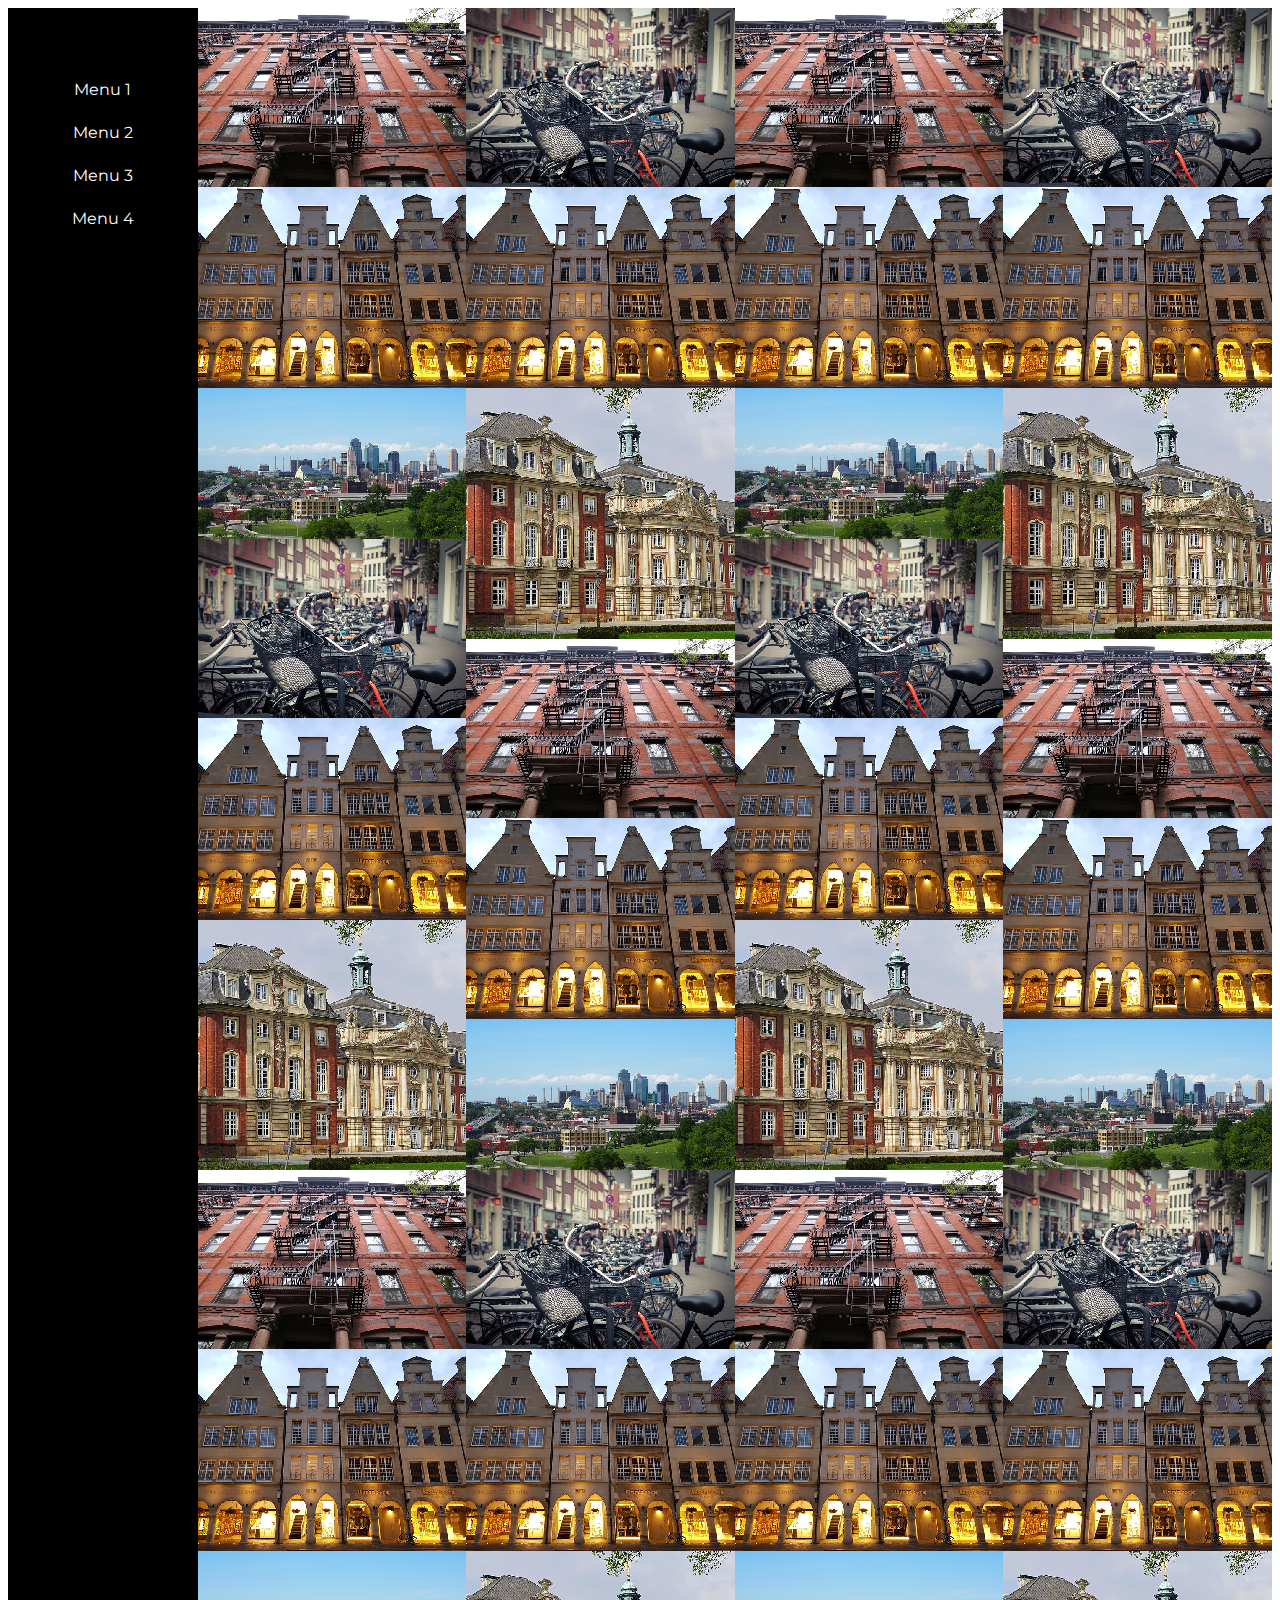
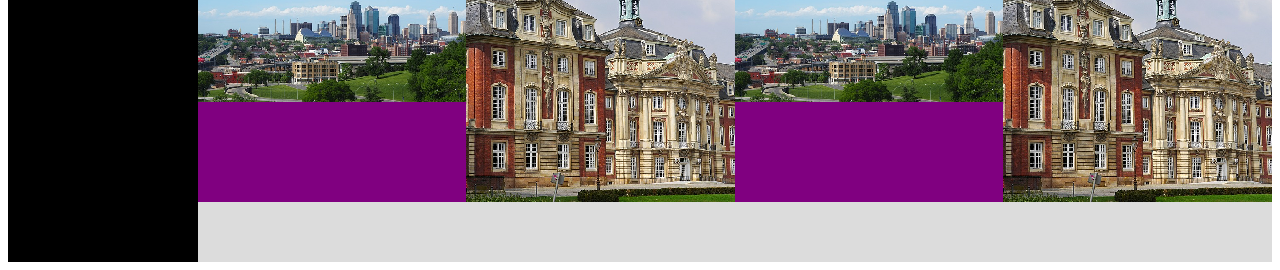
==== index1.html @ 06589f57 "Update index1.html" ====
<!DOCTYPE html>
<html lang="en">
<head>
	<meta charset="UTF-8">
	<meta name="viewport" width="width=device-width,initial-scale=1">
	<title>Responsible ImageGrid</title>
	<link rel="stylesheet" type="text/css" href="/docs1/css/estilo.css">
</head>
<body>
	
	
	
	<main>
		<nav>
			<li>Menu 1</li>
			<li>Menu 2</li>
			<li>Menu 3</li>
			<li>Menu 4</li>
		</nav>
		<aside>
		<!-- <div><img src="images/new-york-1745122_640.jpg" alt="" width="100%" height="auto"></div>
		<div><img src="images/munster-1662570_640.jpg" alt="" width="100%" height="auto"></div>
		<div><img src="images/kansas-city-1380036_640.jpg" alt="" width="100%" height="auto"></div>
		<div><img src="images/bike-1778728_640.jpg" alt="" width="100%" height="auto"></div>
		<div><img src="images/munster-1662570_640.jpg" alt="" width="100%" height="auto"></div>
		<div><img src="images/munster-1332824_640.jpg" alt="" width="100%" height="auto"></div> -->

		<img src="/docs1/images/new-york-1745122_640.jpg" >
		<img src="/docs1/images/munster-1662570_640.jpg" >
		<img src="/docs1/images/kansas-city-1380036_640.jpg" >
		<img src="/docs1/images/bike-1778728_640.jpg" >
		<img src="/docs1/images/munster-1662570_640.jpg" >
		<img src="/docs1/images/munster-1332824_640.jpg" >
		<img src="/docs1/images/new-york-1745122_640.jpg" >
		<img src="/docs1/images/munster-1662570_640.jpg" >
		<img src="docs1/images/kansas-city-1380036_640.jpg" >
		<img src="/docs1/images/bike-1778728_640.jpg" >
		<img src="/docs1/images/munster-1662570_640.jpg" >
		<img src="/docs1/images/munster-1332824_640.jpg" >
		<img src="/docs1/images/new-york-1745122_640.jpg" >
		<img src="/docs1/images/munster-1662570_640.jpg" >
		<img src="/docs1/images/kansas-city-1380036_640.jpg" >
		<img src="/docs1/images/bike-1778728_640.jpg" >
		<img src="/docs1/images/munster-1662570_640.jpg" >
		<img src="/docs1/images/munster-1332824_640.jpg" >
		<img src="/docs1/images/new-york-1745122_640.jpg" >
		<img src="/docs1/images/munster-1662570_640.jpg" >
		<img src="/docs1/images/kansas-city-1380036_640.jpg" >
		<img src="/docs1/images/bike-1778728_640.jpg" >
		<img src="/docs1/images/munster-1662570_640.jpg" >
		<img src="/docs1/images/munster-1332824_640.jpg" >
		<img src="/docs1/images/new-york-1745122_640.jpg" >
		<img src="/docs1/images/munster-1662570_640.jpg" >
		<img src="/docs1/images/kansas-city-1380036_640.jpg" >
		<img src="/docs1/images/bike-1778728_640.jpg" >
		<img src="/docs1/images/munster-1662570_640.jpg" >
		<img src="/docs1/images/munster-1332824_640.jpg" >
		<img src="/docs1/images/new-york-1745122_640.jpg" >
		<img src="/docs1/images/munster-1662570_640.jpg" >
		<img src="/docs1/images/kansas-city-1380036_640.jpg" >
		<img src="/docs1/images/bike-1778728_640.jpg" >
		<img src="/docs1/images/munster-1662570_640.jpg" >
		<img src="/docs1/images/munster-1332824_640.jpg" >





		
		

		</aside>

	</main>
	
	
	
<script>
	var el0=document.querySelector("nav");
	var el=document.querySelector("aside");

	var alturaEl=el.clientHeight;
	el0.style.height=alturaEl+"px";

function updateAltura() {
	alturaEl=el.clientHeight;
el0.style.height=alturaEl+"px";	
}





window.addEventListener("resize",updateAltura)
	
</script>
	

	
	

	
</body>
</html>
---- docs1/css/estilo.css ----
/*@import url("estiloMovil.css") (max-width:700px);*/
@import url('https://fonts.googleapis.com/css?family=Baloo+Bhaina|Montserrat') (min-width:601px);

body {
	/*background:url(../images/homepage-hero_1.jpg);*/
	font-family: 'Baloo Bhaina', cursive;
	font-size:16px;
}


section {
	display:flex;
	flex-direction:row;
	flex-wrap:wrap;
}

main {

	background:gainsboro;
	width:100%;
	height:fit-content;
	display:flex;
	flex-flow:row wrap;
	justify-content:flex-start;

}

nav {
	display:none;
	background:black;
	width:15%;
	padding-top:60px;
	 flex-flow: column;
    justify-content: flex-start;
    align-items: center;
    color:white;
	height: 2133px;
}




li {
	 color: white;
    font-family: Montserrat;
    list-style: none;
        box-sizing: border-box;
    padding: 12px;
}

aside {
	    background: purple;
    width: 100%;
    height:fit-content;
    height:-moz-fit-content;
    
    padding: 0px 2%;
    column-count: 1;
    column-gap:0px;
    -moz-column-count: 1;
    -moz-column-gap:0px;
	-webkit-column-count: 1;
    -webkit-column-gap:0px;
    box-sizing:border-box;

   
}

img {
	    width: 100%;
	    height: auto;
	    image-rendering:pixelated;
	    background:red;
	    display:block;
	    
}








@media (min-width:600px) and (max-width:1024px) and (orientation:landscape){




	nav {
		display:flex;
		
			} 

aside {
	
   padding: 0px;
    width: 85%;
   
    column-count: 2;
    -moz-column-count: 2;
    -webkit-column-count: 2;
    
    
  
}



}

@media (min-width:1025px) and (max-width:1150px){

	nav {
		display:flex;
		
	}


	

aside {
	
   
    padding: 0px;
   width: 85%;
    column-count: 3;
    -moz-column-count: 3;
    -webkit-column-count: 3;
    
    
  
}



}

@media (min-width:1151px){
nav {
		display:flex;
		
	}

	

aside {
	
   
    padding: 0px;
   width: 85%;
    column-count: 4;
    -moz-column-count: 4;
    -webkit-column-count: 4;
    
    
  
}



}
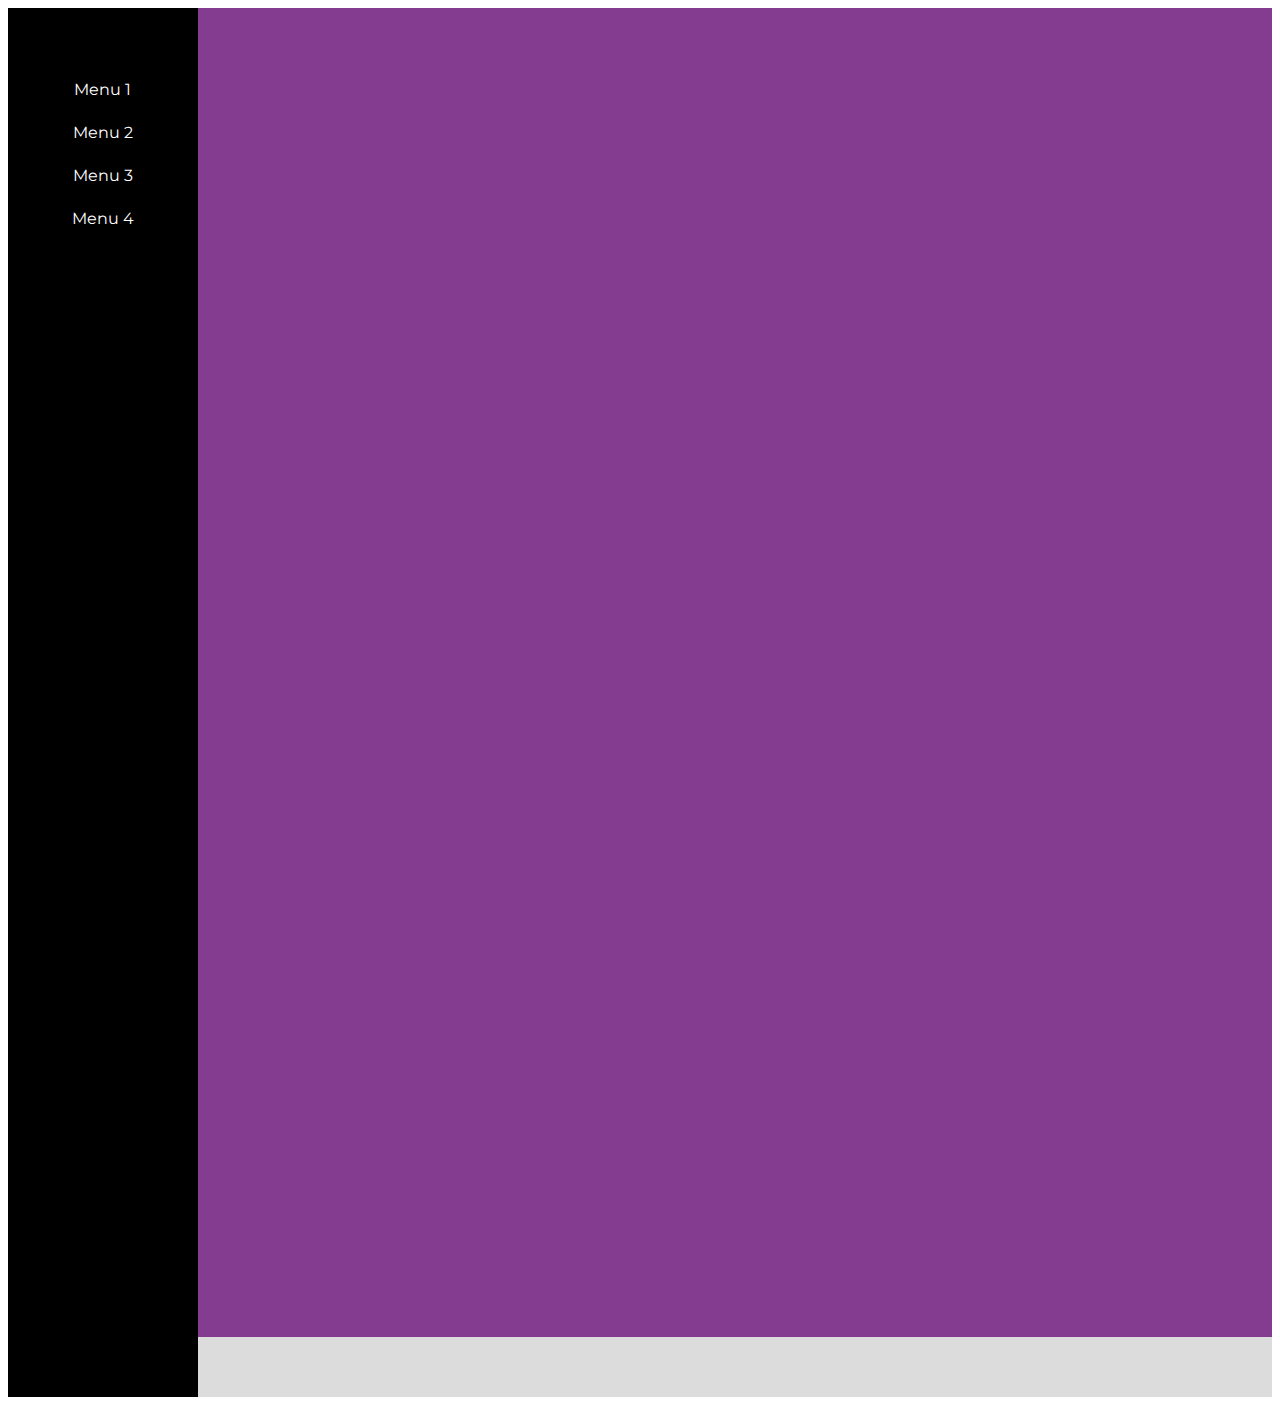
==== commit edde5ce5: "Update index1.html" ====
--- a/index1.html
+++ b/index1.html
@@ -23,44 +23,46 @@
 		<div><img src="images/kansas-city-1380036_640.jpg" alt="" width="100%" height="auto"></div>
 		<div><img src="images/bike-1778728_640.jpg" alt="" width="100%" height="auto"></div>
 		<div><img src="images/munster-1662570_640.jpg" alt="" width="100%" height="auto"></div>
-		<div><img src="images/munster-1332824_640.jpg" alt="" width="100%" height="auto"></div> -->
+		<div><img src="images/munster-1332824_640.jpg" alt="" width="100%" height="auto"></div>
+<img src="images/fake.png" data-echo="images/work3D.jpg" alt="">-->
 
-		<img src="/docs1/images/new-york-1745122_640.jpg" >
-		<img src="/docs1/images/munster-1662570_640.jpg" >
-		<img src="/docs1/images/kansas-city-1380036_640.jpg" >
-		<img src="/docs1/images/bike-1778728_640.jpg" >
-		<img src="/docs1/images/munster-1662570_640.jpg" >
-		<img src="/docs1/images/munster-1332824_640.jpg" >
-		<img src="/docs1/images/new-york-1745122_640.jpg" >
-		<img src="/docs1/images/munster-1662570_640.jpg" >
-		<img src="docs1/images/kansas-city-1380036_640.jpg" >
-		<img src="/docs1/images/bike-1778728_640.jpg" >
-		<img src="/docs1/images/munster-1662570_640.jpg" >
-		<img src="/docs1/images/munster-1332824_640.jpg" >
-		<img src="/docs1/images/new-york-1745122_640.jpg" >
-		<img src="/docs1/images/munster-1662570_640.jpg" >
-		<img src="/docs1/images/kansas-city-1380036_640.jpg" >
-		<img src="/docs1/images/bike-1778728_640.jpg" >
-		<img src="/docs1/images/munster-1662570_640.jpg" >
-		<img src="/docs1/images/munster-1332824_640.jpg" >
-		<img src="/docs1/images/new-york-1745122_640.jpg" >
-		<img src="/docs1/images/munster-1662570_640.jpg" >
-		<img src="/docs1/images/kansas-city-1380036_640.jpg" >
-		<img src="/docs1/images/bike-1778728_640.jpg" >
-		<img src="/docs1/images/munster-1662570_640.jpg" >
-		<img src="/docs1/images/munster-1332824_640.jpg" >
-		<img src="/docs1/images/new-york-1745122_640.jpg" >
-		<img src="/docs1/images/munster-1662570_640.jpg" >
-		<img src="/docs1/images/kansas-city-1380036_640.jpg" >
-		<img src="/docs1/images/bike-1778728_640.jpg" >
-		<img src="/docs1/images/munster-1662570_640.jpg" >
-		<img src="/docs1/images/munster-1332824_640.jpg" >
-		<img src="/docs1/images/new-york-1745122_640.jpg" >
-		<img src="/docs1/images/munster-1662570_640.jpg" >
-		<img src="/docs1/images/kansas-city-1380036_640.jpg" >
-		<img src="/docs1/images/bike-1778728_640.jpg" >
-		<img src="/docs1/images/munster-1662570_640.jpg" >
-		<img src="/docs1/images/munster-1332824_640.jpg" >
+		<img src="/docs1/images/fake.png" data-echo="/docs1/images/new-york-1745122_640.jpg" >
+			
+		<img src="/docs1/images/fake.png" data-echo="/docs1/images/munster-1662570_640.jpg" >
+		<img src="/docs1/images/fake.png" data-echo="/docs1/images/kansas-city-1380036_640.jpg" >
+		<img src="/docs1/images/fake.png" data-echo="/docs1/images/bike-1778728_640.jpg" >
+		<img src="/docs1/images/fake.png" data-echo="/docs1/images/munster-1662570_640.jpg" >
+		<img src="/docs1/images/fake.png" data-echo="/docs1/images/munster-1332824_640.jpg" >
+		<img src="/docs1/images/fake.png" data-echo="/docs1/images/new-york-1745122_640.jpg" >
+		<img src="/docs1/images/fake.png" data-echo="/docs1/images/munster-1662570_640.jpg" >
+		<img src="/docs1/images/fake.png" data-echo="docs1/images/kansas-city-1380036_640.jpg" >
+		<img src="/docs1/images/fake.png" data-echo="/docs1/images/bike-1778728_640.jpg" >
+		<img src="/docs1/images/fake.png" data-echo="/docs1/images/munster-1662570_640.jpg" >
+		<img src="/docs1/images/fake.png" data-echo="/docs1/images/munster-1332824_640.jpg" >
+		<img src="/docs1/images/fake.png" data-echo="/docs1/images/new-york-1745122_640.jpg" >
+		<img src="/docs1/images/fake.png" data-echo="/docs1/images/munster-1662570_640.jpg" >
+		<img src="/docs1/images/fake.png" data-echo="/docs1/images/kansas-city-1380036_640.jpg" >
+		<img src="/docs1/images/fake.png" data-echo="/docs1/images/bike-1778728_640.jpg" >
+		<img src="/docs1/images/fake.png" data-echo="/docs1/images/munster-1662570_640.jpg" >
+		<img src="/docs1/images/fake.png" data-echo="/docs1/images/munster-1332824_640.jpg" >
+		<img src="/docs1/images/fake.png" data-echo="/docs1/images/new-york-1745122_640.jpg" >
+		<img src="/docs1/images/fake.png" data-echo="/docs1/images/munster-1662570_640.jpg" >
+		<img src="/docs1/images/fake.png" data-echo="/docs1/images/kansas-city-1380036_640.jpg" >
+		<img src="/docs1/images/fake.png" data-echo="/docs1/images/bike-1778728_640.jpg" >
+		<img src="/docs1/images/fake.png" data-echo="/docs1/images/munster-1662570_640.jpg" >
+		<img src="/docs1/images/fake.png" data-echo="/docs1/images/munster-1332824_640.jpg" >
+		<img src="/docs1/images/fake.png" data-echo="/docs1/images/new-york-1745122_640.jpg" >
+		<img src="/docs1/images/fake.png" data-echo="/docs1/images/munster-1662570_640.jpg" >
+		<img src="/docs1/images/fake.png" data-echo="/docs1/images/kansas-city-1380036_640.jpg" >
+		<img src="/docs1/images/fake.png" data-echo="/docs1/images/bike-1778728_640.jpg" >
+		<img src="/docs1/images/fake.png" data-echo="/docs1/images/munster-1662570_640.jpg" >
+		<img src="/docs1/images/fake.png" data-echo="/docs1/images/munster-1332824_640.jpg" >
+		<img src="/docs1/images/fake.png" data-echo="/docs1/images/new-york-1745122_640.jpg" >
+		<img src="/docs1/images/fake.png" data-echo="/docs1/images/munster-1662570_640.jpg" >
+		<img src="/docs1/images/fake.png" data-echo="/docs1/images/kansas-city-1380036_640.jpg" >
+		<img src="/docs1/images/fake.png" data-echo="/docs1/images/bike-1778728_640.jpg" >
+		<img src="/docs1/images/fake.png" data-echo="/docs1/images/munster-1662570_640.jpg" >
+		<img src="/docs1/images/fake.png" data-echo="/docs1/images/munster-1332824_640.jpg" >
 
 
 
@@ -90,8 +92,8 @@
 
 
 
-
-window.addEventListener("resize",updateAltura)
+window.addEventListener("load",updateAltura);
+window.addEventListener("resize",updateAltura);
 	
 </script>
 	
--- a/docs1/css/estilo.css
+++ b/docs1/css/estilo.css
@@ -34,7 +34,7 @@
     justify-content: flex-start;
     align-items: center;
     color:white;
-	height: 2133px;
+	
 }
 
 
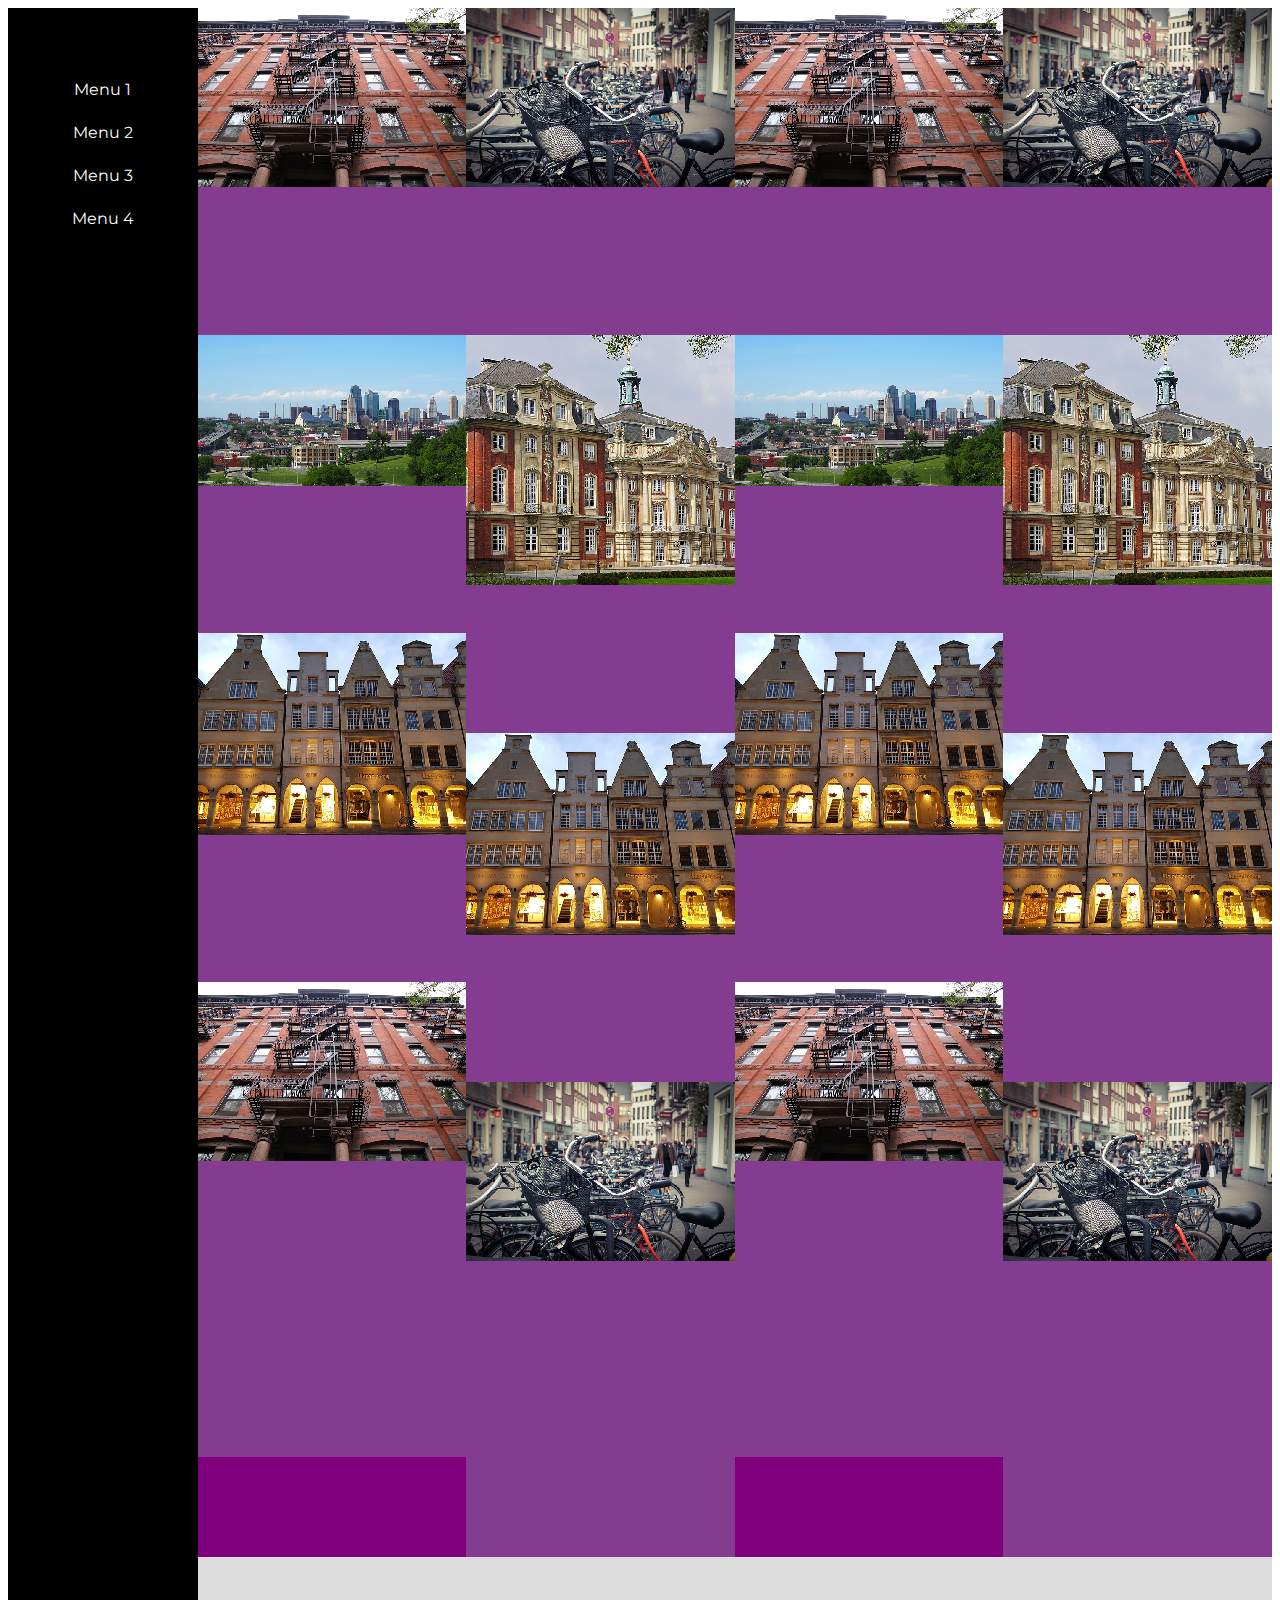
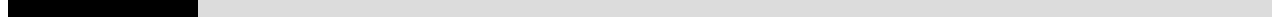
==== commit 6b1273a0: "Update index1.html" ====
--- a/index1.html
+++ b/index1.html
@@ -76,7 +76,7 @@
 	</main>
 	
 	
-	
+	<script src="/docs1/js/echo.js"></script>
 <script>
 	var el0=document.querySelector("nav");
 	var el=document.querySelector("aside");
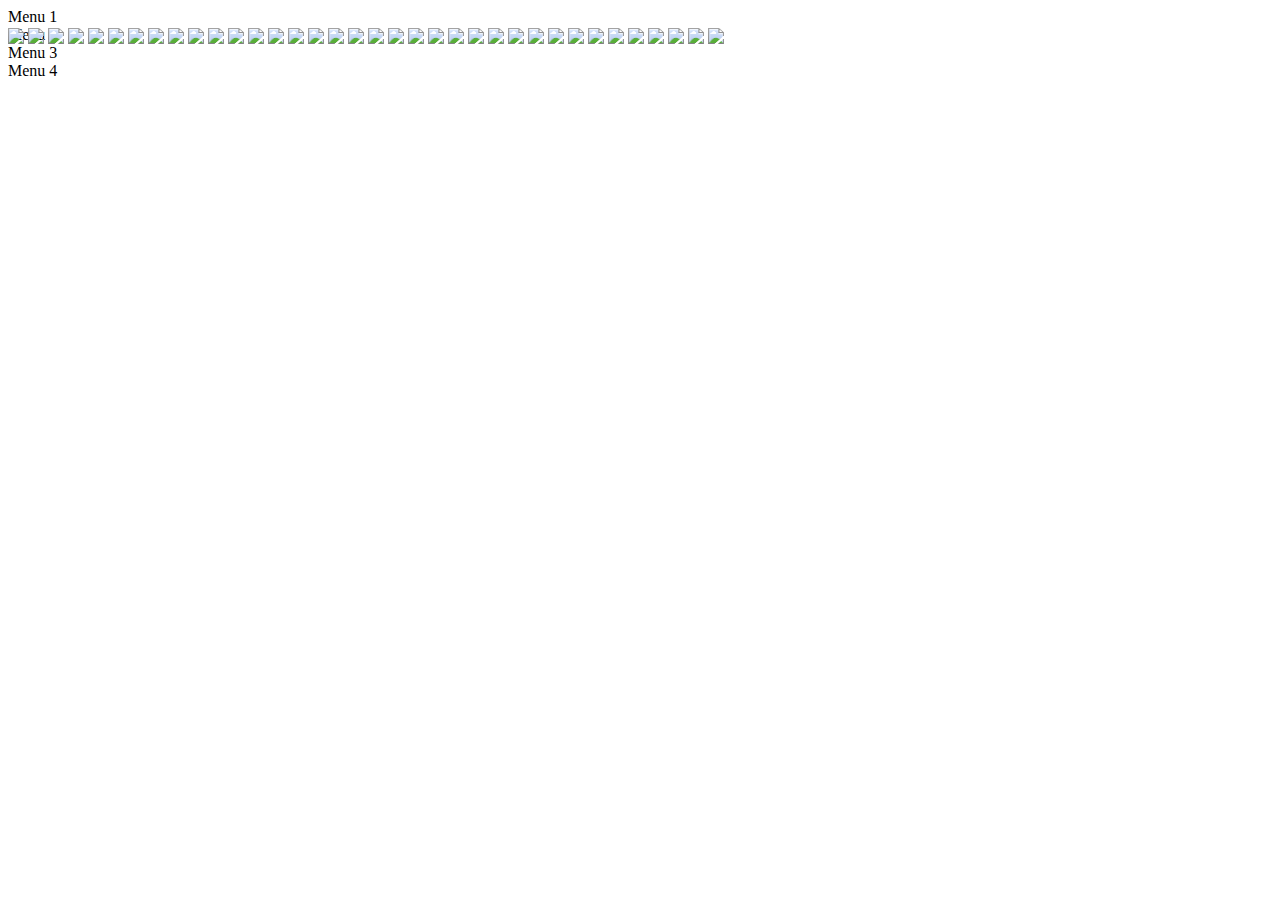
==== commit 2e10ca23: "Update index1.html" ====
--- a/index1.html
+++ b/index1.html
@@ -2,9 +2,9 @@
 <html lang="en">
 <head>
 	<meta charset="UTF-8">
-	<meta name="viewport" width="width=device-width,initial-scale=1">
+	<meta name="viewport" width="width=device-width">
 	<title>Responsible ImageGrid</title>
-	<link rel="stylesheet" type="text/css" href="/docs1/css/estilo.css">
+	<link rel="stylesheet" type="text/css" href="styles/estilo.css">
 </head>
 <body>
 	
@@ -18,51 +18,49 @@
 			<li>Menu 4</li>
 		</nav>
 		<aside>
-		<!-- <div><img src="images/new-york-1745122_640.jpg" alt="" width="100%" height="auto"></div>
-		<div><img src="images/munster-1662570_640.jpg" alt="" width="100%" height="auto"></div>
-		<div><img src="images/kansas-city-1380036_640.jpg" alt="" width="100%" height="auto"></div>
-		<div><img src="images/bike-1778728_640.jpg" alt="" width="100%" height="auto"></div>
-		<div><img src="images/munster-1662570_640.jpg" alt="" width="100%" height="auto"></div>
-		<div><img src="images/munster-1332824_640.jpg" alt="" width="100%" height="auto"></div>
-<img src="images/fake.png" data-echo="images/work3D.jpg" alt="">-->
+		<!-- <div><img src="/docs1/images/fake-png" data-echo="images/new-york-1745122_640.jpg" alt="" width="100%" height="auto"></div>
+		<div><img src="/docs1/images/fake-png" data-echo="images/munster-1662570_640.jpg" alt="" width="100%" height="auto"></div>
+		<div><img src="/docs1/images/fake-png" data-echo="images/kansas-city-1380036_640.jpg" alt="" width="100%" height="auto"></div>
+		<div><img src="/docs1/images/fake-png" data-echo="images/bike-1778728_640.jpg" alt="" width="100%" height="auto"></div>
+		<div><img src="/docs1/images/fake-png" data-echo="images/munster-1662570_640.jpg" alt="" width="100%" height="auto"></div>
+		<div><img src="/docs1/images/fake-png" data-echo="images/munster-1332824_640.jpg" alt="" width="100%" height="auto"></div> -->
 
-		<img src="/docs1/images/fake.png" data-echo="/docs1/images/new-york-1745122_640.jpg" >
-			
-		<img src="/docs1/images/fake.png" data-echo="/docs1/images/munster-1662570_640.jpg" >
-		<img src="/docs1/images/fake.png" data-echo="/docs1/images/kansas-city-1380036_640.jpg" >
-		<img src="/docs1/images/fake.png" data-echo="/docs1/images/bike-1778728_640.jpg" >
-		<img src="/docs1/images/fake.png" data-echo="/docs1/images/munster-1662570_640.jpg" >
-		<img src="/docs1/images/fake.png" data-echo="/docs1/images/munster-1332824_640.jpg" >
-		<img src="/docs1/images/fake.png" data-echo="/docs1/images/new-york-1745122_640.jpg" >
-		<img src="/docs1/images/fake.png" data-echo="/docs1/images/munster-1662570_640.jpg" >
-		<img src="/docs1/images/fake.png" data-echo="docs1/images/kansas-city-1380036_640.jpg" >
-		<img src="/docs1/images/fake.png" data-echo="/docs1/images/bike-1778728_640.jpg" >
-		<img src="/docs1/images/fake.png" data-echo="/docs1/images/munster-1662570_640.jpg" >
-		<img src="/docs1/images/fake.png" data-echo="/docs1/images/munster-1332824_640.jpg" >
-		<img src="/docs1/images/fake.png" data-echo="/docs1/images/new-york-1745122_640.jpg" >
-		<img src="/docs1/images/fake.png" data-echo="/docs1/images/munster-1662570_640.jpg" >
-		<img src="/docs1/images/fake.png" data-echo="/docs1/images/kansas-city-1380036_640.jpg" >
-		<img src="/docs1/images/fake.png" data-echo="/docs1/images/bike-1778728_640.jpg" >
-		<img src="/docs1/images/fake.png" data-echo="/docs1/images/munster-1662570_640.jpg" >
-		<img src="/docs1/images/fake.png" data-echo="/docs1/images/munster-1332824_640.jpg" >
-		<img src="/docs1/images/fake.png" data-echo="/docs1/images/new-york-1745122_640.jpg" >
-		<img src="/docs1/images/fake.png" data-echo="/docs1/images/munster-1662570_640.jpg" >
-		<img src="/docs1/images/fake.png" data-echo="/docs1/images/kansas-city-1380036_640.jpg" >
-		<img src="/docs1/images/fake.png" data-echo="/docs1/images/bike-1778728_640.jpg" >
-		<img src="/docs1/images/fake.png" data-echo="/docs1/images/munster-1662570_640.jpg" >
-		<img src="/docs1/images/fake.png" data-echo="/docs1/images/munster-1332824_640.jpg" >
-		<img src="/docs1/images/fake.png" data-echo="/docs1/images/new-york-1745122_640.jpg" >
-		<img src="/docs1/images/fake.png" data-echo="/docs1/images/munster-1662570_640.jpg" >
-		<img src="/docs1/images/fake.png" data-echo="/docs1/images/kansas-city-1380036_640.jpg" >
-		<img src="/docs1/images/fake.png" data-echo="/docs1/images/bike-1778728_640.jpg" >
-		<img src="/docs1/images/fake.png" data-echo="/docs1/images/munster-1662570_640.jpg" >
-		<img src="/docs1/images/fake.png" data-echo="/docs1/images/munster-1332824_640.jpg" >
-		<img src="/docs1/images/fake.png" data-echo="/docs1/images/new-york-1745122_640.jpg" >
-		<img src="/docs1/images/fake.png" data-echo="/docs1/images/munster-1662570_640.jpg" >
-		<img src="/docs1/images/fake.png" data-echo="/docs1/images/kansas-city-1380036_640.jpg" >
-		<img src="/docs1/images/fake.png" data-echo="/docs1/images/bike-1778728_640.jpg" >
-		<img src="/docs1/images/fake.png" data-echo="/docs1/images/munster-1662570_640.jpg" >
-		<img src="/docs1/images/fake.png" data-echo="/docs1/images/munster-1332824_640.jpg" >
+		<img src="/docs1/images/fake-png" data-echo="images/new-york-1745122_640.jpg" >
+		<img src="/docs1/images/fake-png" data-echo="images/munster-1662570_640.jpg" >
+		<img src="/docs1/images/fake-png" data-echo="images/kansas-city-1380036_640.jpg" >
+		<img src="/docs1/images/fake-png" data-echo="images/bike-1778728_640.jpg" >
+		<img src="/docs1/images/fake-png" data-echo="images/munster-1662570_640.jpg" >
+		<img src="/docs1/images/fake-png" data-echo="images/munster-1332824_640.jpg" >
+		<img src="/docs1/images/fake-png" data-echo="images/new-york-1745122_640.jpg" >
+		<img src="/docs1/images/fake-png" data-echo="images/munster-1662570_640.jpg" >
+		<img src="/docs1/images/fake-png" data-echo="images/kansas-city-1380036_640.jpg" >
+		<img src="/docs1/images/fake-png" data-echo="images/bike-1778728_640.jpg" >
+		<img src="/docs1/images/fake-png" data-echo="images/munster-1662570_640.jpg" >
+		<img src="/docs1/images/fake-png" data-echo="images/munster-1332824_640.jpg" >
+		<img src="/docs1/images/fake-png" data-echo="images/new-york-1745122_640.jpg" >
+		<img src="/docs1/images/fake-png" data-echo="images/munster-1662570_640.jpg" >
+		<img src="/docs1/images/fake-png" data-echo="images/kansas-city-1380036_640.jpg" >
+		<img src="/docs1/images/fake-png" data-echo="images/bike-1778728_640.jpg" >
+		<img src="/docs1/images/fake-png" data-echo="images/munster-1662570_640.jpg" >
+		<img src="/docs1/images/fake-png" data-echo="images/munster-1332824_640.jpg" >
+		<img src="/docs1/images/fake-png" data-echo="images/new-york-1745122_640.jpg" >
+		<img src="/docs1/images/fake-png" data-echo="images/munster-1662570_640.jpg" >
+		<img src="/docs1/images/fake-png" data-echo="images/kansas-city-1380036_640.jpg" >
+		<img src="/docs1/images/fake-png" data-echo="images/bike-1778728_640.jpg" >
+		<img src="/docs1/images/fake-png" data-echo="images/munster-1662570_640.jpg" >
+		<img src="/docs1/images/fake-png" data-echo="images/munster-1332824_640.jpg" >
+		<img src="/docs1/images/fake-png" data-echo="images/new-york-1745122_640.jpg" >
+		<img src="/docs1/images/fake-png" data-echo="images/munster-1662570_640.jpg" >
+		<img src="/docs1/images/fake-png" data-echo="images/kansas-city-1380036_640.jpg" >
+		<img src="/docs1/images/fake-png" data-echo="images/bike-1778728_640.jpg" >
+		<img src="/docs1/images/fake-png" data-echo="images/munster-1662570_640.jpg" >
+		<img src="/docs1/images/fake-png" data-echo="images/munster-1332824_640.jpg" >
+		<img src="/docs1/images/fake-png" data-echo="images/new-york-1745122_640.jpg" >
+		<img src="/docs1/images/fake-png" data-echo="images/munster-1662570_640.jpg" >
+		<img src="/docs1/images/fake-png" data-echo="images/kansas-city-1380036_640.jpg" >
+		<img src="/docs1/images/fake-png" data-echo="images/bike-1778728_640.jpg" >
+		<img src="/docs1/images/fake-png" data-echo="images/munster-1662570_640.jpg" >
+		<img src="/docs1/images/fake-png" data-echo="images/munster-1332824_640.jpg" >
 
 
 
@@ -92,8 +90,8 @@
 
 
 
-window.addEventListener("load",updateAltura);
-window.addEventListener("resize",updateAltura);
+
+window.addEventListener("resize",updateAltura)
 	
 </script>
 	
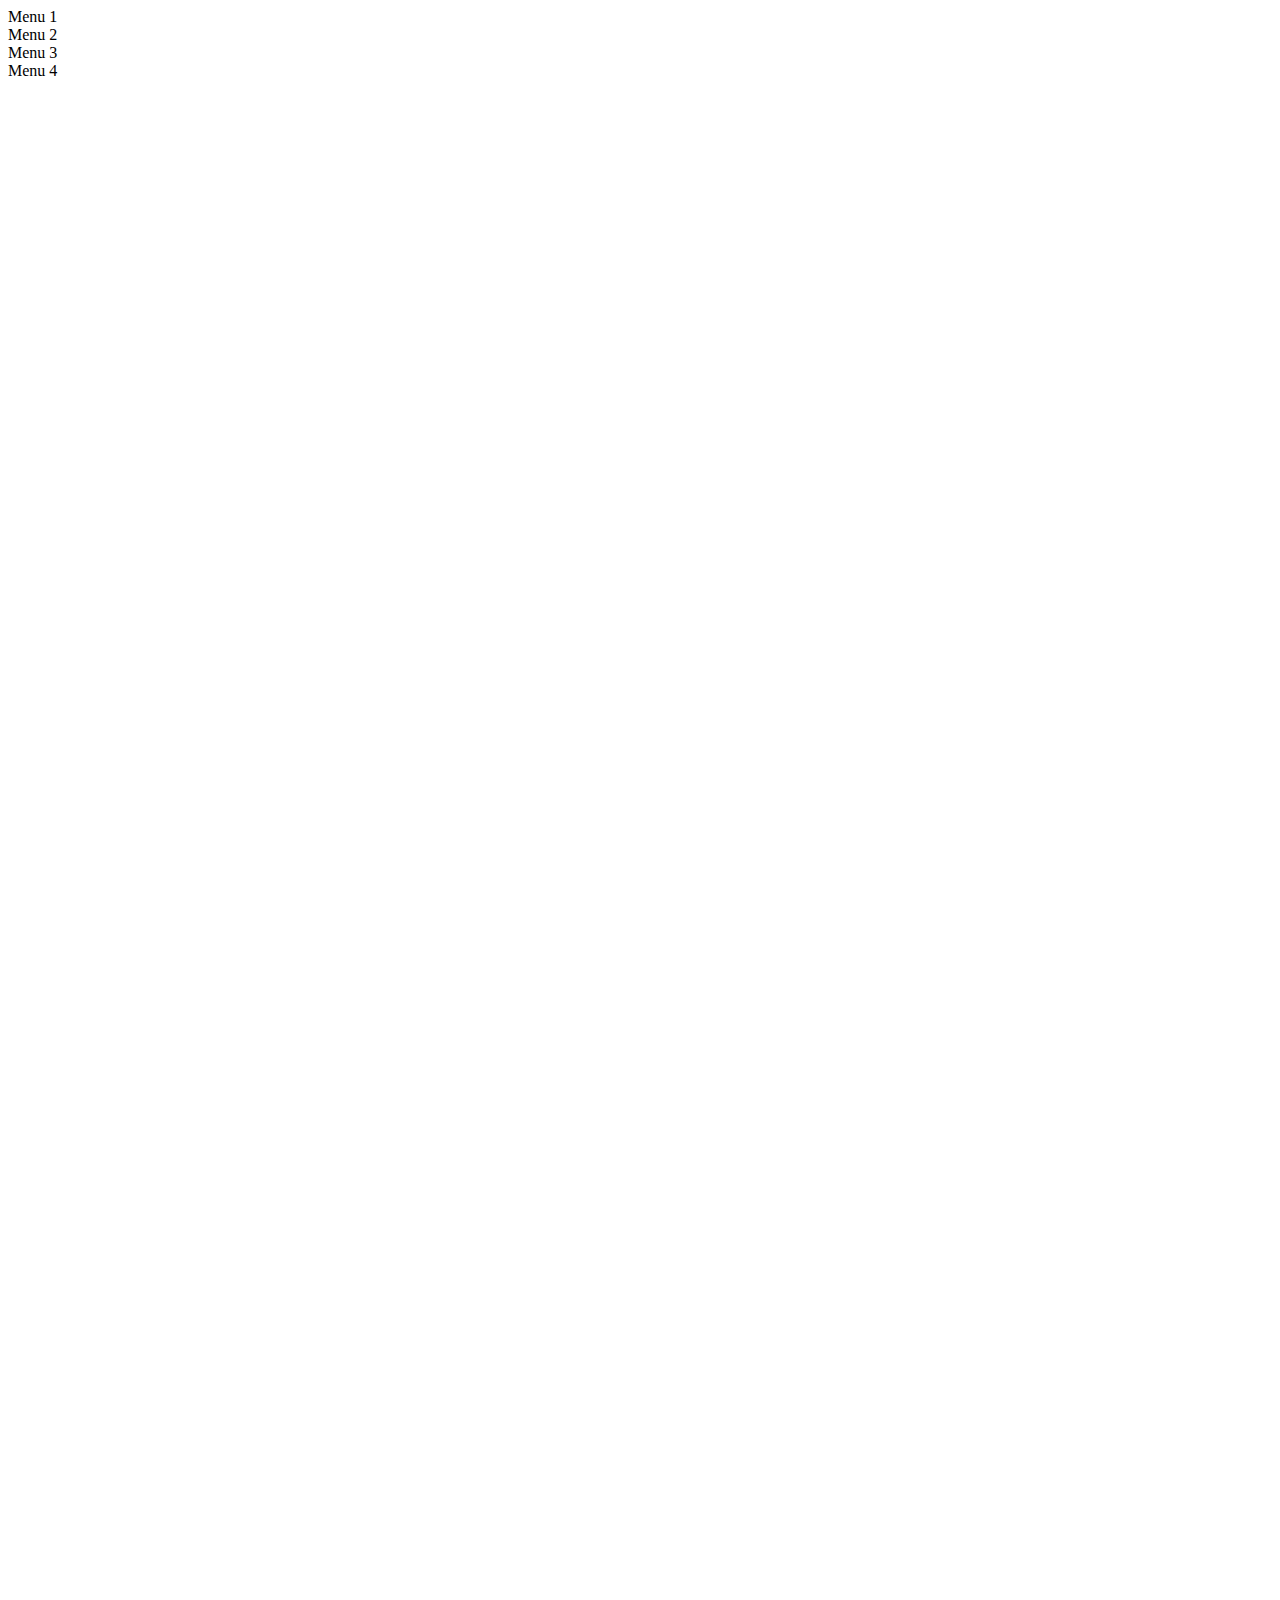
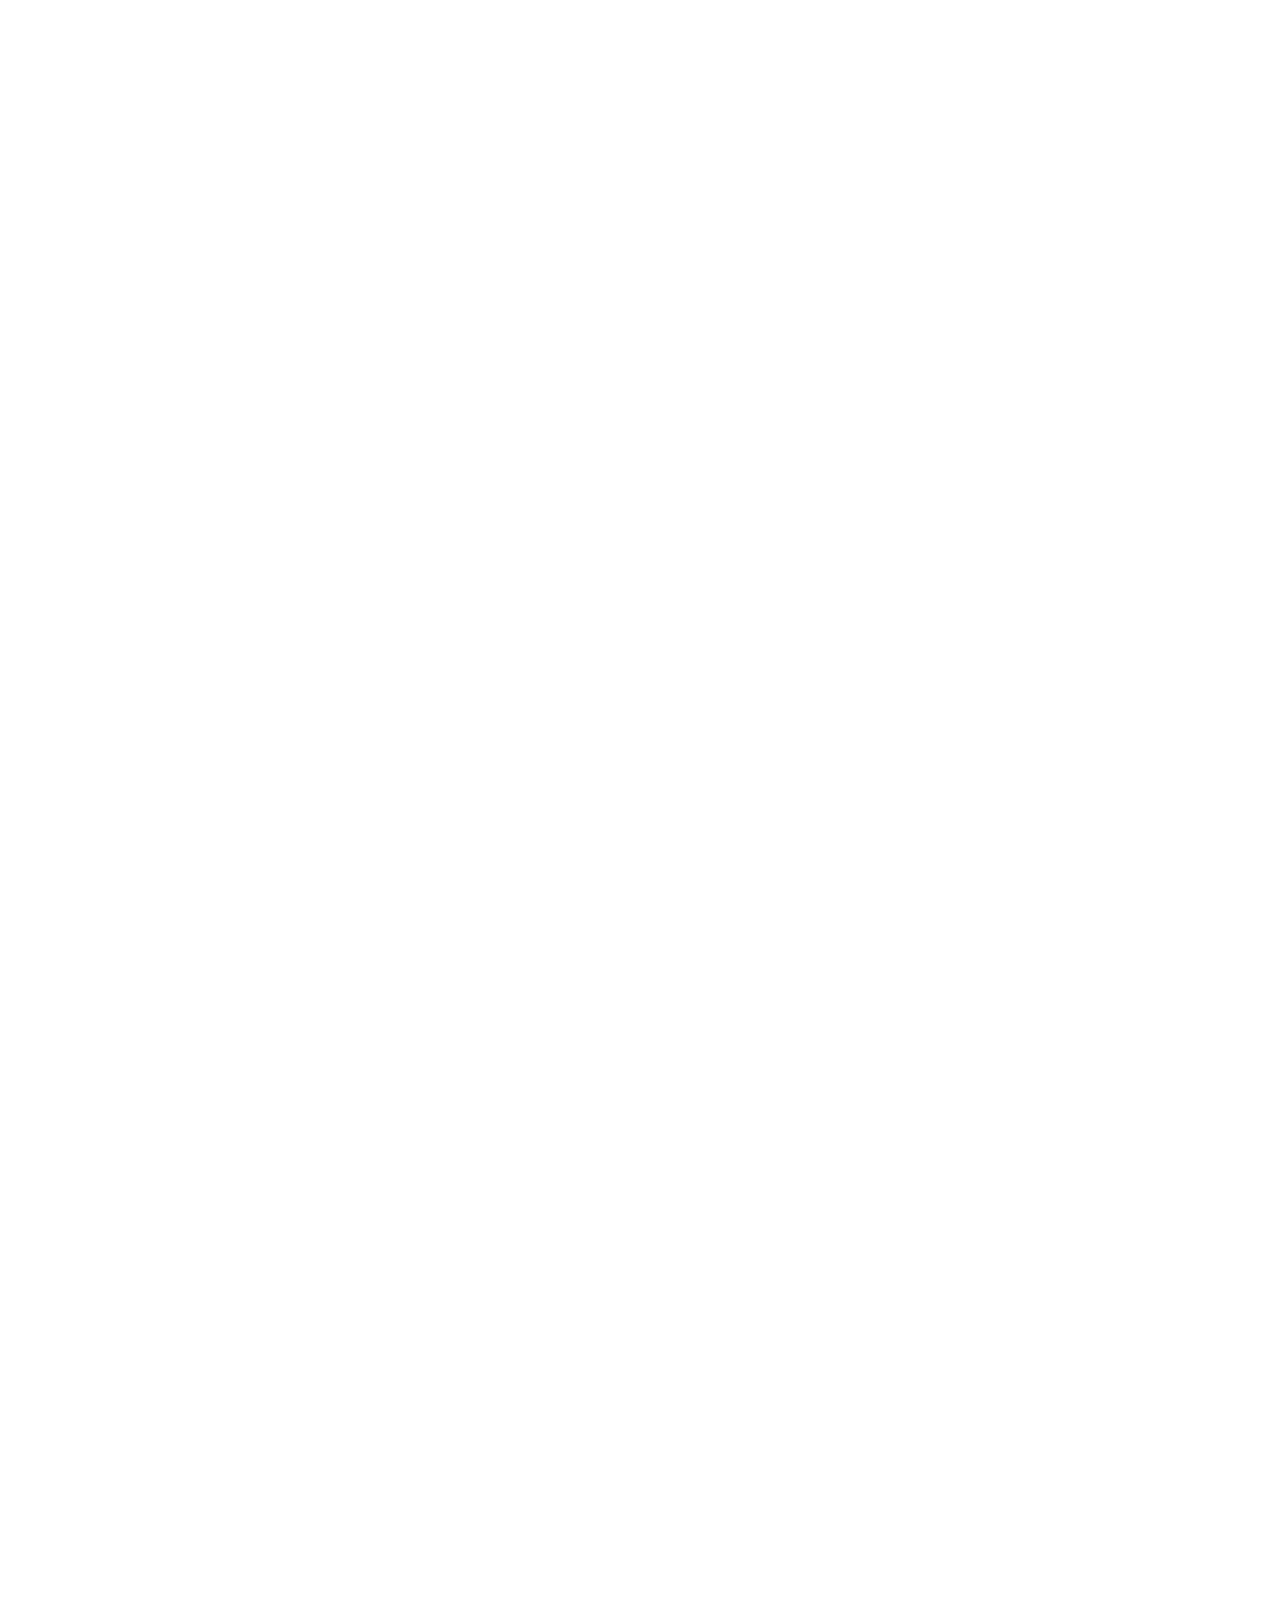
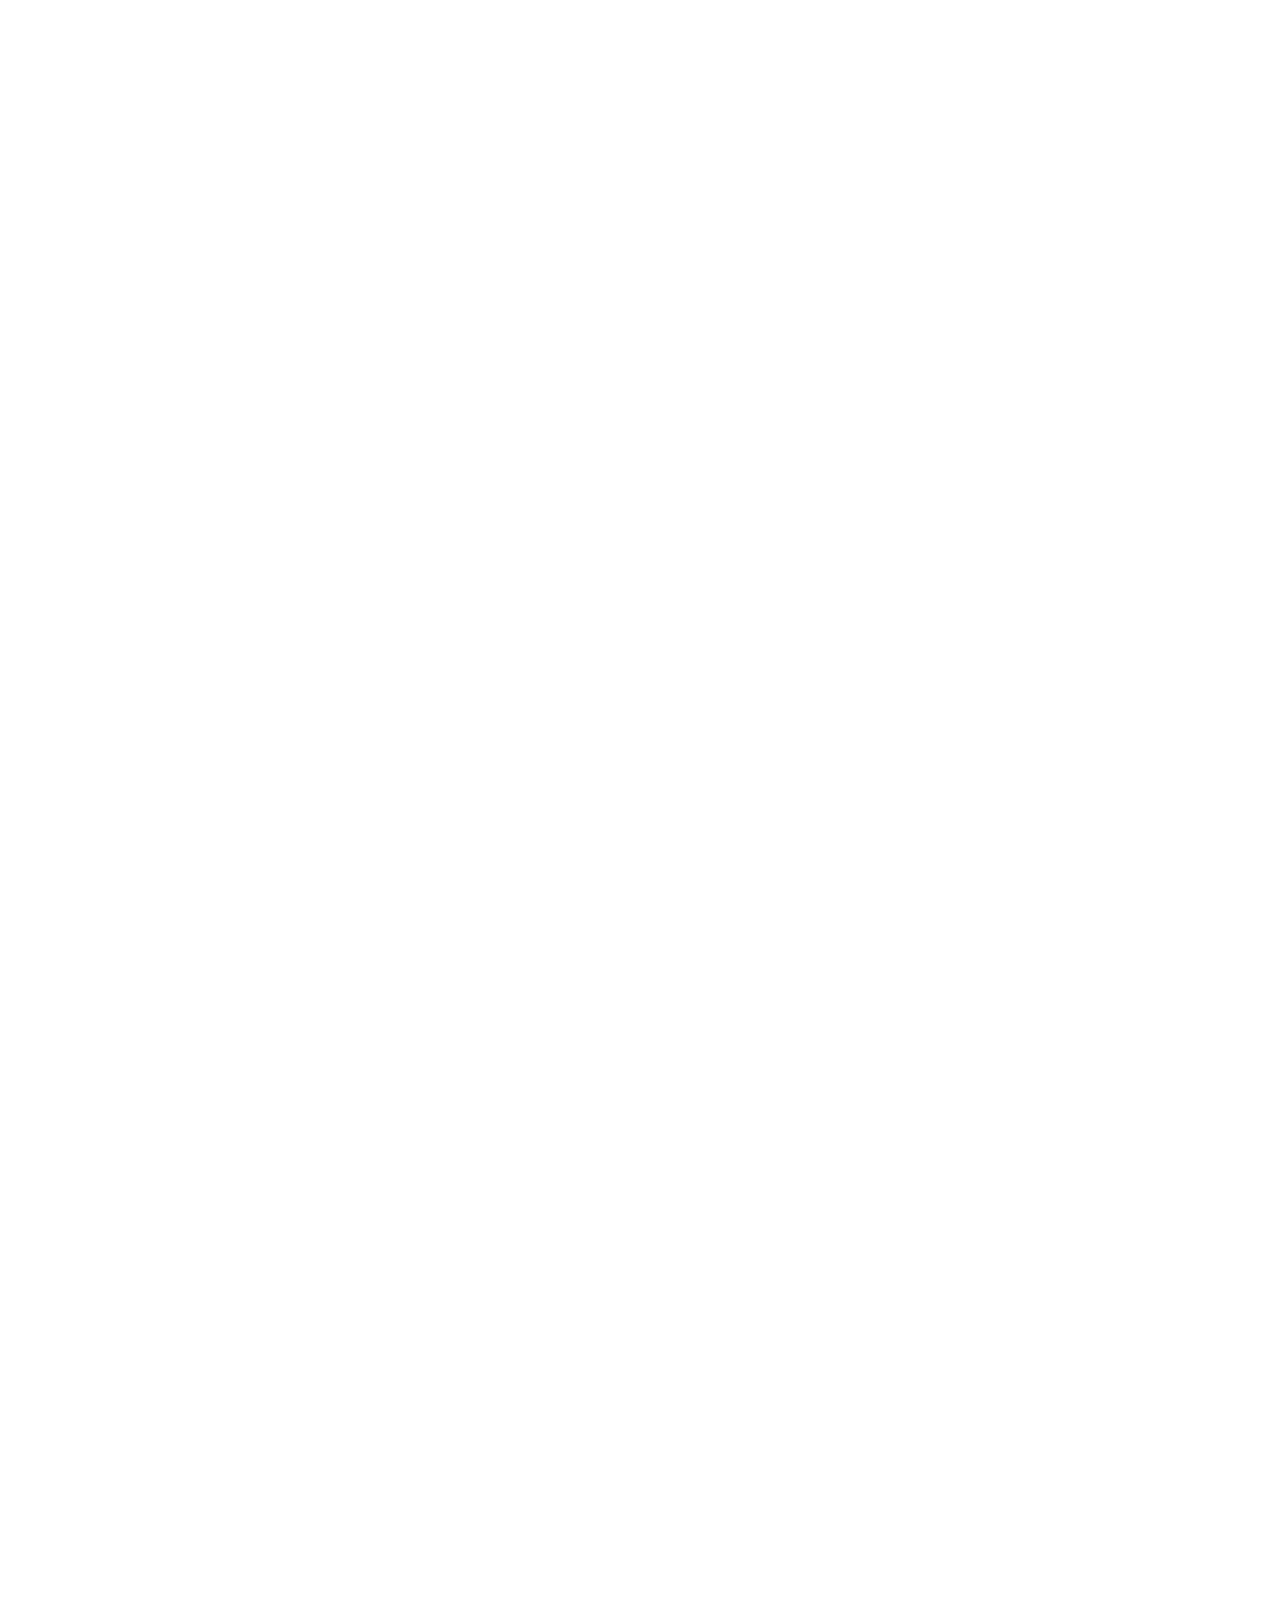
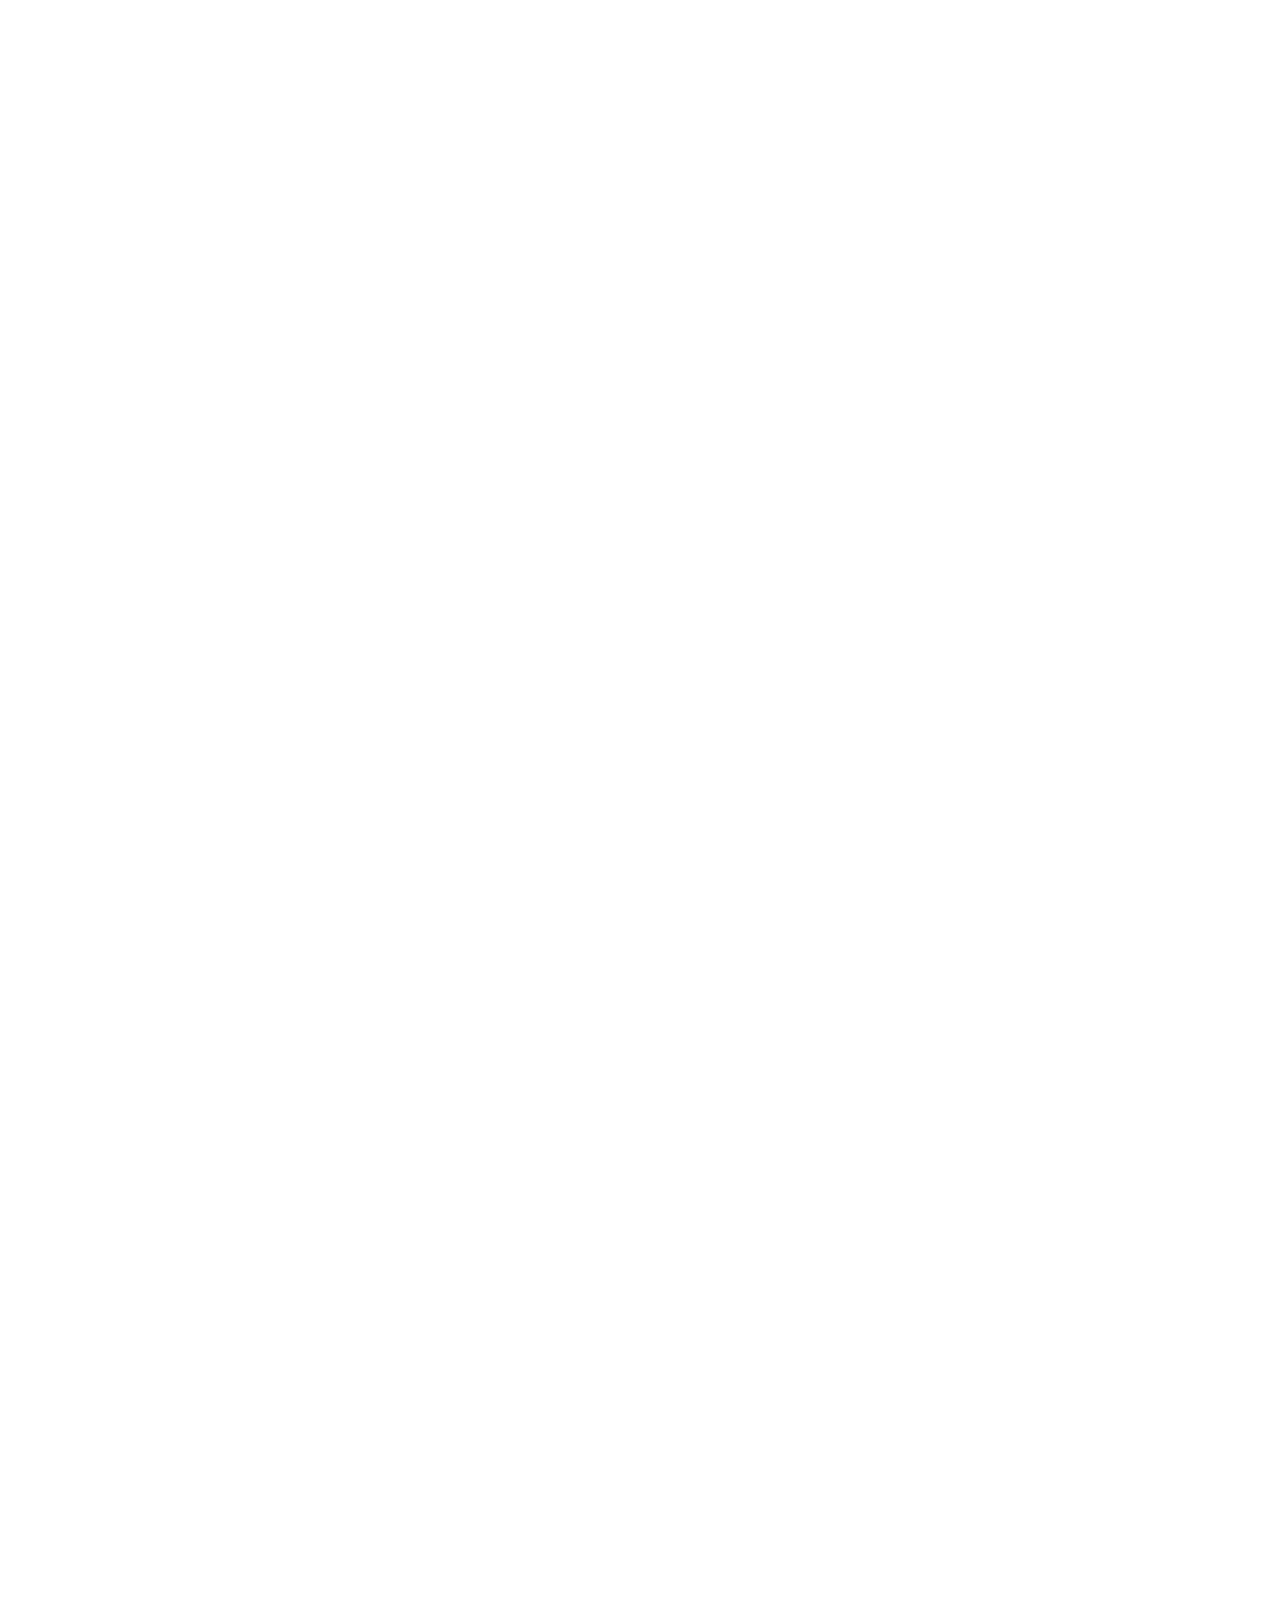
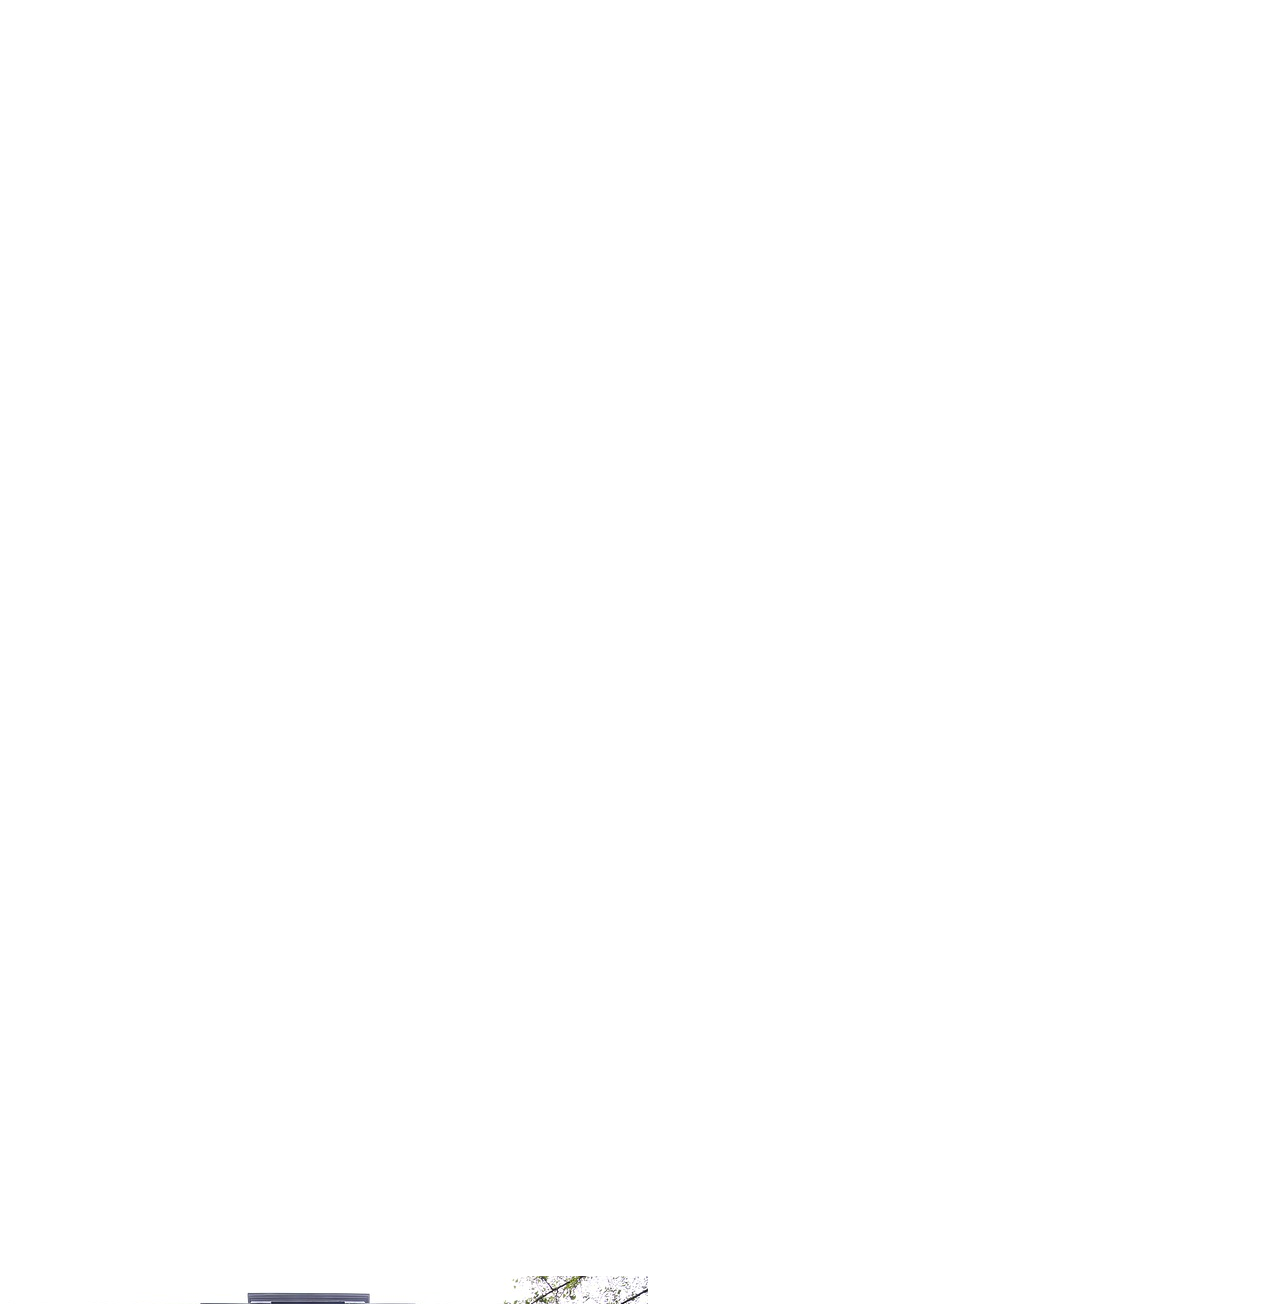
==== commit 24f8f00b: "Update index1.html" ====
--- a/index1.html
+++ b/index1.html
@@ -25,42 +25,42 @@
 		<div><img src="/docs1/images/fake-png" data-echo="images/munster-1662570_640.jpg" alt="" width="100%" height="auto"></div>
 		<div><img src="/docs1/images/fake-png" data-echo="images/munster-1332824_640.jpg" alt="" width="100%" height="auto"></div> -->
 
-		<img src="/docs1/images/fake-png" data-echo="images/new-york-1745122_640.jpg" >
-		<img src="/docs1/images/fake-png" data-echo="images/munster-1662570_640.jpg" >
-		<img src="/docs1/images/fake-png" data-echo="images/kansas-city-1380036_640.jpg" >
-		<img src="/docs1/images/fake-png" data-echo="images/bike-1778728_640.jpg" >
-		<img src="/docs1/images/fake-png" data-echo="images/munster-1662570_640.jpg" >
-		<img src="/docs1/images/fake-png" data-echo="images/munster-1332824_640.jpg" >
-		<img src="/docs1/images/fake-png" data-echo="images/new-york-1745122_640.jpg" >
-		<img src="/docs1/images/fake-png" data-echo="images/munster-1662570_640.jpg" >
-		<img src="/docs1/images/fake-png" data-echo="images/kansas-city-1380036_640.jpg" >
-		<img src="/docs1/images/fake-png" data-echo="images/bike-1778728_640.jpg" >
-		<img src="/docs1/images/fake-png" data-echo="images/munster-1662570_640.jpg" >
-		<img src="/docs1/images/fake-png" data-echo="images/munster-1332824_640.jpg" >
-		<img src="/docs1/images/fake-png" data-echo="images/new-york-1745122_640.jpg" >
-		<img src="/docs1/images/fake-png" data-echo="images/munster-1662570_640.jpg" >
-		<img src="/docs1/images/fake-png" data-echo="images/kansas-city-1380036_640.jpg" >
-		<img src="/docs1/images/fake-png" data-echo="images/bike-1778728_640.jpg" >
-		<img src="/docs1/images/fake-png" data-echo="images/munster-1662570_640.jpg" >
-		<img src="/docs1/images/fake-png" data-echo="images/munster-1332824_640.jpg" >
-		<img src="/docs1/images/fake-png" data-echo="images/new-york-1745122_640.jpg" >
-		<img src="/docs1/images/fake-png" data-echo="images/munster-1662570_640.jpg" >
-		<img src="/docs1/images/fake-png" data-echo="images/kansas-city-1380036_640.jpg" >
-		<img src="/docs1/images/fake-png" data-echo="images/bike-1778728_640.jpg" >
-		<img src="/docs1/images/fake-png" data-echo="images/munster-1662570_640.jpg" >
-		<img src="/docs1/images/fake-png" data-echo="images/munster-1332824_640.jpg" >
-		<img src="/docs1/images/fake-png" data-echo="images/new-york-1745122_640.jpg" >
-		<img src="/docs1/images/fake-png" data-echo="images/munster-1662570_640.jpg" >
-		<img src="/docs1/images/fake-png" data-echo="images/kansas-city-1380036_640.jpg" >
-		<img src="/docs1/images/fake-png" data-echo="images/bike-1778728_640.jpg" >
-		<img src="/docs1/images/fake-png" data-echo="images/munster-1662570_640.jpg" >
-		<img src="/docs1/images/fake-png" data-echo="images/munster-1332824_640.jpg" >
-		<img src="/docs1/images/fake-png" data-echo="images/new-york-1745122_640.jpg" >
-		<img src="/docs1/images/fake-png" data-echo="images/munster-1662570_640.jpg" >
-		<img src="/docs1/images/fake-png" data-echo="images/kansas-city-1380036_640.jpg" >
-		<img src="/docs1/images/fake-png" data-echo="images/bike-1778728_640.jpg" >
-		<img src="/docs1/images/fake-png" data-echo="images/munster-1662570_640.jpg" >
-		<img src="/docs1/images/fake-png" data-echo="images/munster-1332824_640.jpg" >
+		<img src="/docs1/images/fake-png" data-echo="/docs1/images/new-york-1745122_640.jpg" >
+		<img src="/docs1/images/fake-png" data-echo="/docs1/images/munster-1662570_640.jpg" >
+		<img src="/docs1/images/fake-png" data-echo="/docs1/images/kansas-city-1380036_640.jpg" >
+		<img src="/docs1/images/fake-png" data-echo="/docs1/images/bike-1778728_640.jpg" >
+		<img src="/docs1/images/fake-png" data-echo="/docs1/images/munster-1662570_640.jpg" >
+		<img src="/docs1/images/fake-png" data-echo="/docs1/images/munster-1332824_640.jpg" >
+		<img src="/docs1/images/fake-png" data-echo="/docs1/images/new-york-1745122_640.jpg" >
+		<img src="/docs1/images/fake-png" data-echo="/docs1/images/munster-1662570_640.jpg" >
+		<img src="/docs1/images/fake-png" data-echo="/docs1/images/kansas-city-1380036_640.jpg" >
+		<img src="/docs1/images/fake-png" data-echo="/docs1/images/bike-1778728_640.jpg" >
+		<img src="/docs1/images/fake-png" data-echo="/docs1/images/munster-1662570_640.jpg" >
+		<img src="/docs1/images/fake-png" data-echo="/docs1/images/munster-1332824_640.jpg" >
+		<img src="/docs1/images/fake-png" data-echo="/docs1/images/new-york-1745122_640.jpg" >
+		<img src="/docs1/images/fake-png" data-echo="/docs1/images/munster-1662570_640.jpg" >
+		<img src="/docs1/images/fake-png" data-echo="/docs1/images/kansas-city-1380036_640.jpg" >
+		<img src="/docs1/images/fake-png" data-echo="/docs1/images/bike-1778728_640.jpg" >
+		<img src="/docs1/images/fake-png" data-echo="/docs1/images/munster-1662570_640.jpg" >
+		<img src="/docs1/images/fake-png" data-echo="/docs1/images/munster-1332824_640.jpg" >
+		<img src="/docs1/images/fake-png" data-echo="/docs1/images/new-york-1745122_640.jpg" >
+		<img src="/docs1/images/fake-png" data-echo="/docs1/images/munster-1662570_640.jpg" >
+		<img src="/docs1/images/fake-png" data-echo="/docs1/images/kansas-city-1380036_640.jpg" >
+		<img src="/docs1/images/fake-png" data-echo="/docs1/images/bike-1778728_640.jpg" >
+		<img src="/docs1/images/fake-png" data-echo="/docs1/images/munster-1662570_640.jpg" >
+		<img src="/docs1/images/fake-png" data-echo="/docs1/images/munster-1332824_640.jpg" >
+		<img src="/docs1/images/fake-png" data-echo="/docs1/images/new-york-1745122_640.jpg" >
+		<img src="/docs1/images/fake-png" data-echo="/docs1/images/munster-1662570_640.jpg" >
+		<img src="/docs1/images/fake-png" data-echo="/docs1/images/kansas-city-1380036_640.jpg" >
+		<img src="/docs1/images/fake-png" data-echo="/docs1/images/bike-1778728_640.jpg" >
+		<img src="/docs1/images/fake-png" data-echo="/docs1/images/munster-1662570_640.jpg" >
+		<img src="/docs1/images/fake-png" data-echo="/docs1/images/munster-1332824_640.jpg" >
+		<img src="/docs1/images/fake-png" data-echo="/docs1/images/new-york-1745122_640.jpg" >
+		<img src="/docs1/images/fake-png" data-echo="/docs1/images/munster-1662570_640.jpg" >
+		<img src="/docs1/images/fake-png" data-echo="/docs1/images/kansas-city-1380036_640.jpg" >
+		<img src="/docs1/images/fake-png" data-echo="/docs1/images/bike-1778728_640.jpg" >
+		<img src="/docs1/images/fake-png" data-echo="/docs1/images/munster-1662570_640.jpg" >
+		<img src="/docs1/images/fake-png" data-echo="/docs1/images/munster-1332824_640.jpg" >
 
 
 
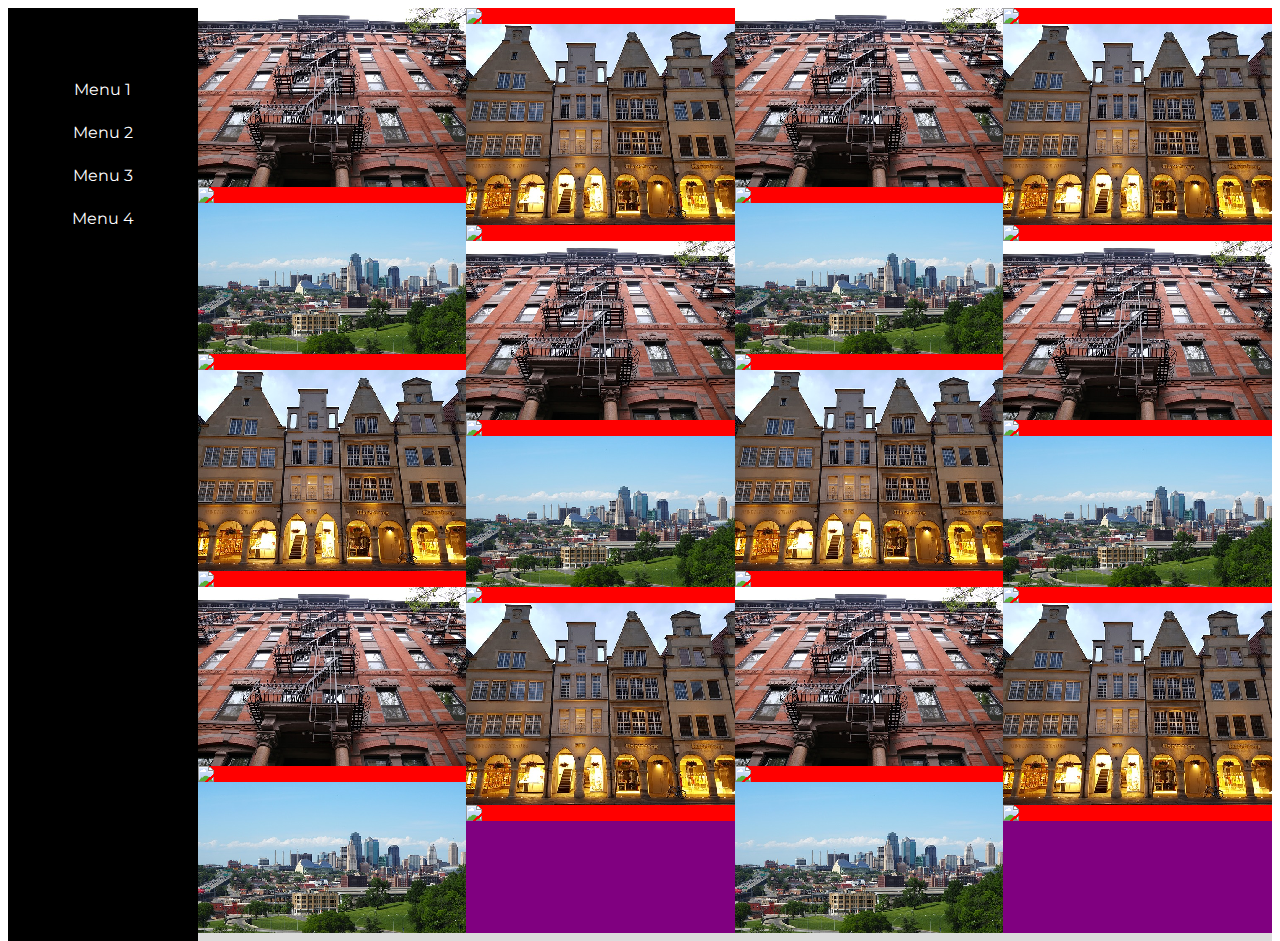
==== commit ba0b9f1c: "Update index1.html" ====
--- a/index1.html
+++ b/index1.html
@@ -4,7 +4,7 @@
 	<meta charset="UTF-8">
 	<meta name="viewport" width="width=device-width">
 	<title>Responsible ImageGrid</title>
-	<link rel="stylesheet" type="text/css" href="styles/estilo.css">
+	<link rel="stylesheet" type="text/css" href="/docs1/css/estilo.css">
 </head>
 <body>
 	
--- a/docs1/css/estilo.css
+++ b/docs1/css/estilo.css
@@ -0,0 +1,163 @@
+/*@import url("estiloMovil.css") (max-width:700px);*/
+@import url('https://fonts.googleapis.com/css?family=Baloo+Bhaina|Montserrat') (min-width:601px);
+
+body {
+	/*background:url(../images/homepage-hero_1.jpg);*/
+	font-family: 'Baloo Bhaina', cursive;
+	font-size:16px;
+}
+
+
+section {
+	display:flex;
+	flex-direction:row;
+	flex-wrap:wrap;
+}
+
+main {
+
+	background:gainsboro;
+	width:100%;
+	height:fit-content;
+	display:flex;
+	flex-flow:row wrap;
+	justify-content:flex-start;
+
+}
+
+nav {
+	display:none;
+	background:black;
+	width:15%;
+	padding-top:60px;
+	 flex-flow: column;
+    justify-content: flex-start;
+    align-items: center;
+    color:white;
+	
+}
+
+
+
+
+li {
+	 color: white;
+    font-family: Montserrat;
+    list-style: none;
+        box-sizing: border-box;
+    padding: 12px;
+}
+
+aside {
+	    background: purple;
+    width: 100%;
+    height:fit-content;
+    height:-moz-fit-content;
+    
+    padding: 0px 2%;
+    column-count: 1;
+    column-gap:0px;
+    -moz-column-count: 1;
+    -moz-column-gap:0px;
+	-webkit-column-count: 1;
+    -webkit-column-gap:0px;
+    box-sizing:border-box;
+
+   
+}
+
+img {
+	    width: 100%;
+	    height: auto;
+	    image-rendering:pixelated;
+	    background:red;
+	    display:block;
+	    
+}
+
+
+
+
+
+
+
+
+@media (min-width:600px) and (max-width:1024px) and (orientation:landscape){
+
+
+
+
+	nav {
+		display:flex;
+		
+			} 
+
+aside {
+	
+   padding: 0px;
+    width: 85%;
+   
+    column-count: 2;
+    -moz-column-count: 2;
+    -webkit-column-count: 2;
+    
+    
+  
+}
+
+
+
+}
+
+@media (min-width:1025px) and (max-width:1150px){
+
+	nav {
+		display:flex;
+		
+	}
+
+
+	
+
+aside {
+	
+   
+    padding: 0px;
+   width: 85%;
+    column-count: 3;
+    -moz-column-count: 3;
+    -webkit-column-count: 3;
+    
+    
+  
+}
+
+
+
+}
+
+@media (min-width:1151px){
+nav {
+		display:flex;
+		
+	}
+
+	
+
+aside {
+	
+   
+    padding: 0px;
+   width: 85%;
+    column-count: 4;
+    -moz-column-count: 4;
+    -webkit-column-count: 4;
+    
+    
+  
+}
+
+
+
+}
+	
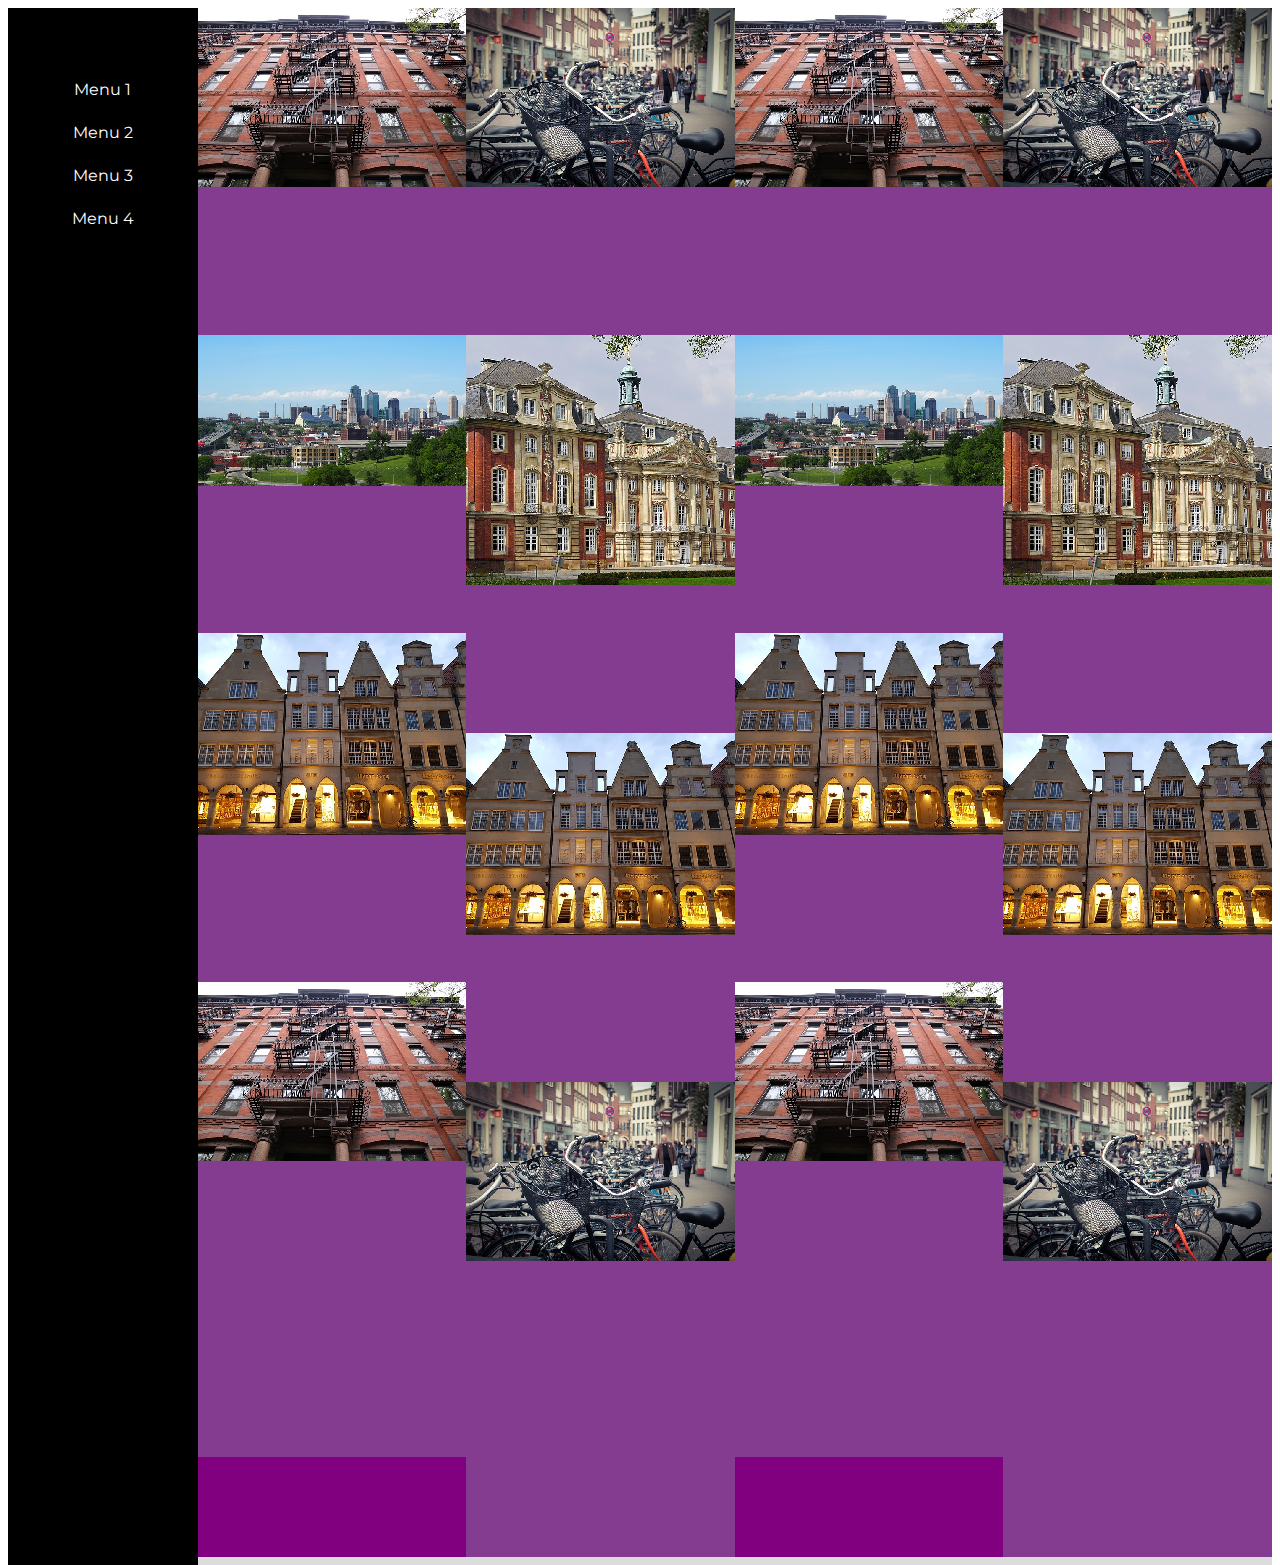
==== commit fa9f6899: "Update index1.html" ====
--- a/index1.html
+++ b/index1.html
@@ -25,42 +25,42 @@
 		<div><img src="/docs1/images/fake-png" data-echo="images/munster-1662570_640.jpg" alt="" width="100%" height="auto"></div>
 		<div><img src="/docs1/images/fake-png" data-echo="images/munster-1332824_640.jpg" alt="" width="100%" height="auto"></div> -->
 
-		<img src="/docs1/images/fake-png" data-echo="/docs1/images/new-york-1745122_640.jpg" >
-		<img src="/docs1/images/fake-png" data-echo="/docs1/images/munster-1662570_640.jpg" >
-		<img src="/docs1/images/fake-png" data-echo="/docs1/images/kansas-city-1380036_640.jpg" >
-		<img src="/docs1/images/fake-png" data-echo="/docs1/images/bike-1778728_640.jpg" >
-		<img src="/docs1/images/fake-png" data-echo="/docs1/images/munster-1662570_640.jpg" >
-		<img src="/docs1/images/fake-png" data-echo="/docs1/images/munster-1332824_640.jpg" >
-		<img src="/docs1/images/fake-png" data-echo="/docs1/images/new-york-1745122_640.jpg" >
-		<img src="/docs1/images/fake-png" data-echo="/docs1/images/munster-1662570_640.jpg" >
-		<img src="/docs1/images/fake-png" data-echo="/docs1/images/kansas-city-1380036_640.jpg" >
-		<img src="/docs1/images/fake-png" data-echo="/docs1/images/bike-1778728_640.jpg" >
-		<img src="/docs1/images/fake-png" data-echo="/docs1/images/munster-1662570_640.jpg" >
-		<img src="/docs1/images/fake-png" data-echo="/docs1/images/munster-1332824_640.jpg" >
-		<img src="/docs1/images/fake-png" data-echo="/docs1/images/new-york-1745122_640.jpg" >
-		<img src="/docs1/images/fake-png" data-echo="/docs1/images/munster-1662570_640.jpg" >
-		<img src="/docs1/images/fake-png" data-echo="/docs1/images/kansas-city-1380036_640.jpg" >
-		<img src="/docs1/images/fake-png" data-echo="/docs1/images/bike-1778728_640.jpg" >
-		<img src="/docs1/images/fake-png" data-echo="/docs1/images/munster-1662570_640.jpg" >
-		<img src="/docs1/images/fake-png" data-echo="/docs1/images/munster-1332824_640.jpg" >
-		<img src="/docs1/images/fake-png" data-echo="/docs1/images/new-york-1745122_640.jpg" >
-		<img src="/docs1/images/fake-png" data-echo="/docs1/images/munster-1662570_640.jpg" >
-		<img src="/docs1/images/fake-png" data-echo="/docs1/images/kansas-city-1380036_640.jpg" >
-		<img src="/docs1/images/fake-png" data-echo="/docs1/images/bike-1778728_640.jpg" >
-		<img src="/docs1/images/fake-png" data-echo="/docs1/images/munster-1662570_640.jpg" >
-		<img src="/docs1/images/fake-png" data-echo="/docs1/images/munster-1332824_640.jpg" >
-		<img src="/docs1/images/fake-png" data-echo="/docs1/images/new-york-1745122_640.jpg" >
-		<img src="/docs1/images/fake-png" data-echo="/docs1/images/munster-1662570_640.jpg" >
-		<img src="/docs1/images/fake-png" data-echo="/docs1/images/kansas-city-1380036_640.jpg" >
-		<img src="/docs1/images/fake-png" data-echo="/docs1/images/bike-1778728_640.jpg" >
-		<img src="/docs1/images/fake-png" data-echo="/docs1/images/munster-1662570_640.jpg" >
-		<img src="/docs1/images/fake-png" data-echo="/docs1/images/munster-1332824_640.jpg" >
-		<img src="/docs1/images/fake-png" data-echo="/docs1/images/new-york-1745122_640.jpg" >
-		<img src="/docs1/images/fake-png" data-echo="/docs1/images/munster-1662570_640.jpg" >
-		<img src="/docs1/images/fake-png" data-echo="/docs1/images/kansas-city-1380036_640.jpg" >
-		<img src="/docs1/images/fake-png" data-echo="/docs1/images/bike-1778728_640.jpg" >
-		<img src="/docs1/images/fake-png" data-echo="/docs1/images/munster-1662570_640.jpg" >
-		<img src="/docs1/images/fake-png" data-echo="/docs1/images/munster-1332824_640.jpg" >
+		<img src="/docs1/images/fake.png" data-echo="/docs1/images/new-york-1745122_640.jpg" >
+		<img src="/docs1/images/fake.png" data-echo="/docs1/images/munster-1662570_640.jpg" >
+		<img src="/docs1/images/fake.png" data-echo="/docs1/images/kansas-city-1380036_640.jpg" >
+		<img src="/docs1/images/fake.png" data-echo="/docs1/images/bike-1778728_640.jpg" >
+		<img src="/docs1/images/fake.png" data-echo="/docs1/images/munster-1662570_640.jpg" >
+		<img src="/docs1/images/fake.png" data-echo="/docs1/images/munster-1332824_640.jpg" >
+		<img src="/docs1/images/fake.png" data-echo="/docs1/images/new-york-1745122_640.jpg" >
+		<img src="/docs1/images/fake.png" data-echo="/docs1/images/munster-1662570_640.jpg" >
+		<img src="/docs1/images/fake.png" data-echo="/docs1/images/kansas-city-1380036_640.jpg" >
+		<img src="/docs1/images/fake.png" data-echo="/docs1/images/bike-1778728_640.jpg" >
+		<img src="/docs1/images/fake.png" data-echo="/docs1/images/munster-1662570_640.jpg" >
+		<img src="/docs1/images/fake.png" data-echo="/docs1/images/munster-1332824_640.jpg" >
+		<img src="/docs1/images/fake.png" data-echo="/docs1/images/new-york-1745122_640.jpg" >
+		<img src="/docs1/images/fake.png" data-echo="/docs1/images/munster-1662570_640.jpg" >
+		<img src="/docs1/images/fake.png" data-echo="/docs1/images/kansas-city-1380036_640.jpg" >
+		<img src="/docs1/images/fake.png" data-echo="/docs1/images/bike-1778728_640.jpg" >
+		<img src="/docs1/images/fake.png" data-echo="/docs1/images/munster-1662570_640.jpg" >
+		<img src="/docs1/images/fake.png" data-echo="/docs1/images/munster-1332824_640.jpg" >
+		<img src="/docs1/images/fake.png" data-echo="/docs1/images/new-york-1745122_640.jpg" >
+		<img src="/docs1/images/fake.png" data-echo="/docs1/images/munster-1662570_640.jpg" >
+		<img src="/docs1/images/fake.png" data-echo="/docs1/images/kansas-city-1380036_640.jpg" >
+		<img src="/docs1/images/fake.png" data-echo="/docs1/images/bike-1778728_640.jpg" >
+		<img src="/docs1/images/fake.png" data-echo="/docs1/images/munster-1662570_640.jpg" >
+		<img src="/docs1/images/fake.png" data-echo="/docs1/images/munster-1332824_640.jpg" >
+		<img src="/docs1/images/fake.png" data-echo="/docs1/images/new-york-1745122_640.jpg" >
+		<img src="/docs1/images/fake.png" data-echo="/docs1/images/munster-1662570_640.jpg" >
+		<img src="/docs1/images/fake.png" data-echo="/docs1/images/kansas-city-1380036_640.jpg" >
+		<img src="/docs1/images/fake.png" data-echo="/docs1/images/bike-1778728_640.jpg" >
+		<img src="/docs1/images/fake.png" data-echo="/docs1/images/munster-1662570_640.jpg" >
+		<img src="/docs1/images/fake.png" data-echo="/docs1/images/munster-1332824_640.jpg" >
+		<img src="/docs1/images/fake.png" data-echo="/docs1/images/new-york-1745122_640.jpg" >
+		<img src="/docs1/images/fake.png" data-echo="/docs1/images/munster-1662570_640.jpg" >
+		<img src="/docs1/images/fake.png" data-echo="/docs1/images/kansas-city-1380036_640.jpg" >
+		<img src="/docs1/images/fake.png" data-echo="/docs1/images/bike-1778728_640.jpg" >
+		<img src="/docs1/images/fake.png" data-echo="/docs1/images/munster-1662570_640.jpg" >
+		<img src="/docs1/images/fake.png" data-echo="/docs1/images/munster-1332824_640.jpg" >
 
 
 
